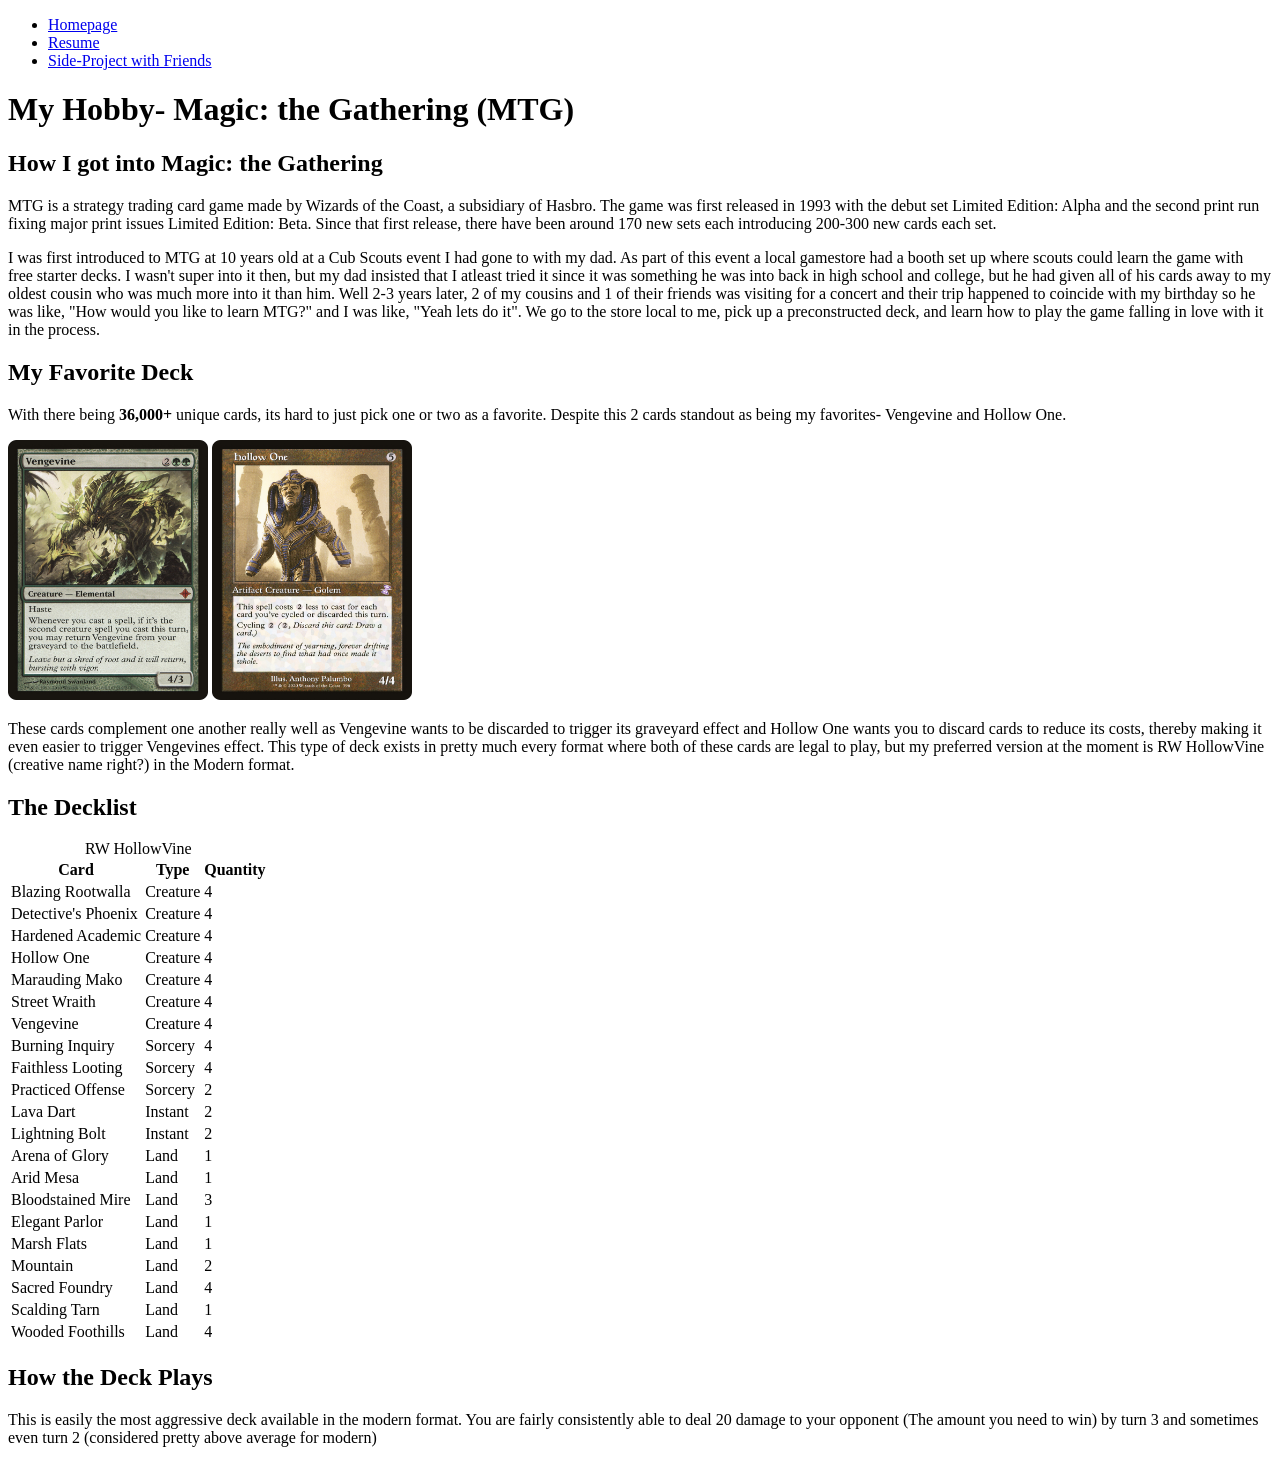
==== index.html @ 13dbbc26 "code formatting fix" ====
<!doctype html>
<html lang="en">

<head>
  <meta charset="UTF-8">
  <title>Homepage</title>
</head>

<body>
  <header>
    <nav>
      <ul>
        <li><a href="index.html">Homepage</a></li>
        <li><a href="resume.html">Resume</a></li>
        <li><a href="page3.html">Side-Project with Friends</a></li>
      </ul>
    </nav>
  </header>
  <h1>My Hobby- Magic: the Gathering (MTG)</h1>
</body>

<main>
  <section>
    <h2>How I got into Magic: the Gathering</h2>
    <p>
      MTG is a strategy trading card game made by Wizards of the Coast, a subsidiary of Hasbro.
      The game was first released in 1993 with the debut set Limited Edition: Alpha and the second print run fixing
      major print issues Limited Edition: Beta. Since that first release, there have been around 170 new sets each
      introducing
      200-300 new cards each set.
    </p>
    <p>
      I was first introduced to MTG at 10 years old at a Cub Scouts event I had gone to with my dad. As part of this
      event
      a local gamestore had a booth set up where scouts could learn the game with free starter decks. I wasn't super
      into it then,
      but my dad insisted that I atleast tried it since it was something he was into back in high school and college,
      but he had given
      all of his cards away to my oldest cousin who was much more into it than him. Well 2-3 years later, 2 of my
      cousins and 1 of their
      friends was visiting for a concert and their trip happened to coincide with my birthday so he was like, "How would
      you like to learn
      MTG?" and I was like, "Yeah lets do it". We go to the store local to me, pick up a preconstructed deck, and learn
      how to play the game
      falling in love with it in the process.
    </p>
  </section>
  <section>
    <h2>My Favorite Deck</h2>
    <p>
      With there being <strong>36,000+</strong> unique cards, its hard to just pick one or two as a favorite. Despite
      this
      2 cards standout as being my favorites- Vengevine and Hollow One.
    </p>
    <img src="media/roe-212-vengevine.png" alt="Vengevine Card Image" width="200" height="260">
    <img src="media/tsr-396-hollow-one.png" alt="Hollow One Card Image" width="200" height="260">
    <p>
      These cards complement one another really well as Vengevine wants to be discarded to trigger its graveyard effect
      and Hollow One wants you to discard cards to reduce its costs, thereby making it even easier to trigger Vengevines
      effect. This type of deck exists in pretty much every format where both of these cards are legal to play, but my
      preferred version at the moment is RW HollowVine (creative name right?) in the Modern format.
    </p>
  </section>
  <section>
    <h2>The Decklist</h2>
    <table>
      <caption>RW HollowVine</caption>
      <thead>
        <tr>
          <th scope="col">Card</th>
          <th scope="col">Type</th>
          <th scope="col">Quantity</th>
        </tr>
      </thead>
      <tbody>
        <tr>
          <td>Blazing Rootwalla</td>
          <td>Creature</td>
          <td>4</td>
        </tr>
        <tr>
          <td>Detective's Phoenix</td>
          <td>Creature</td>
          <td>4</td>
        </tr>
        <tr>
          <td>Hardened Academic</td>
          <td>Creature</td>
          <td>4</td>
        </tr>
        <tr>
          <td>Hollow One</td>
          <td>Creature</td>
          <td>4</td>
        </tr>
        <tr>
          <td>Marauding Mako</td>
          <td>Creature</td>
          <td>4</td>
        </tr>
        <tr>
          <td>Street Wraith</td>
          <td>Creature</td>
          <td>4</td>
        </tr>
        <tr>
          <td>Vengevine</td>
          <td>Creature</td>
          <td>4</td>
        </tr>
        <tr>
          <td>Burning Inquiry</td>
          <td>Sorcery</td>
          <td>4</td>
        </tr>
        <tr>
          <td>Faithless Looting</td>
          <td>Sorcery</td>
          <td>4</td>
        </tr>
        <tr>
          <td>Practiced Offense</td>
          <td>Sorcery</td>
          <td>2</td>
        </tr>
        <tr>
          <td>Lava Dart</td>
          <td>Instant</td>
          <td>2</td>
        </tr>
        <tr>
          <td>Lightning Bolt</td>
          <td>Instant</td>
          <td>2</td>
        </tr>
        <tr>
          <td>Arena of Glory</td>
          <td>Land</td>
          <td>1</td>
        </tr>
        <tr>
          <td>Arid Mesa</td>
          <td>Land</td>
          <td>1</td>
        </tr>
        <tr>
          <td>Bloodstained Mire</td>
          <td>Land</td>
          <td>3</td>
        </tr>
        <tr>
          <td>Elegant Parlor</td>
          <td>Land</td>
          <td>1</td>
        </tr>
        <tr>
          <td>Marsh Flats</td>
          <td>Land</td>
          <td>1</td>
        </tr>
        <tr>
          <td>Mountain</td>
          <td>Land</td>
          <td>2</td>
        </tr>
        <tr>
          <td>Sacred Foundry</td>
          <td>Land</td>
          <td>4</td>
        </tr>
        <tr>
          <td>Scalding Tarn</td>
          <td>Land</td>
          <td>1</td>
        </tr>
        <tr>
          <td>Wooded Foothills</td>
          <td>Land</td>
          <td>4</td>
        </tr>
      </tbody>
    </table>
  </section>
  <section>
    <h2>How the Deck Plays</h2>
    <p>
      This is easily the most aggressive deck available in the modern format. You are fairly consistently able to deal
      20
      damage to your opponent (The amount you need to win) by turn 3 and sometimes even turn 2 (considered pretty above
      average for modern)
    </p>
  </section>
</main>

</html>
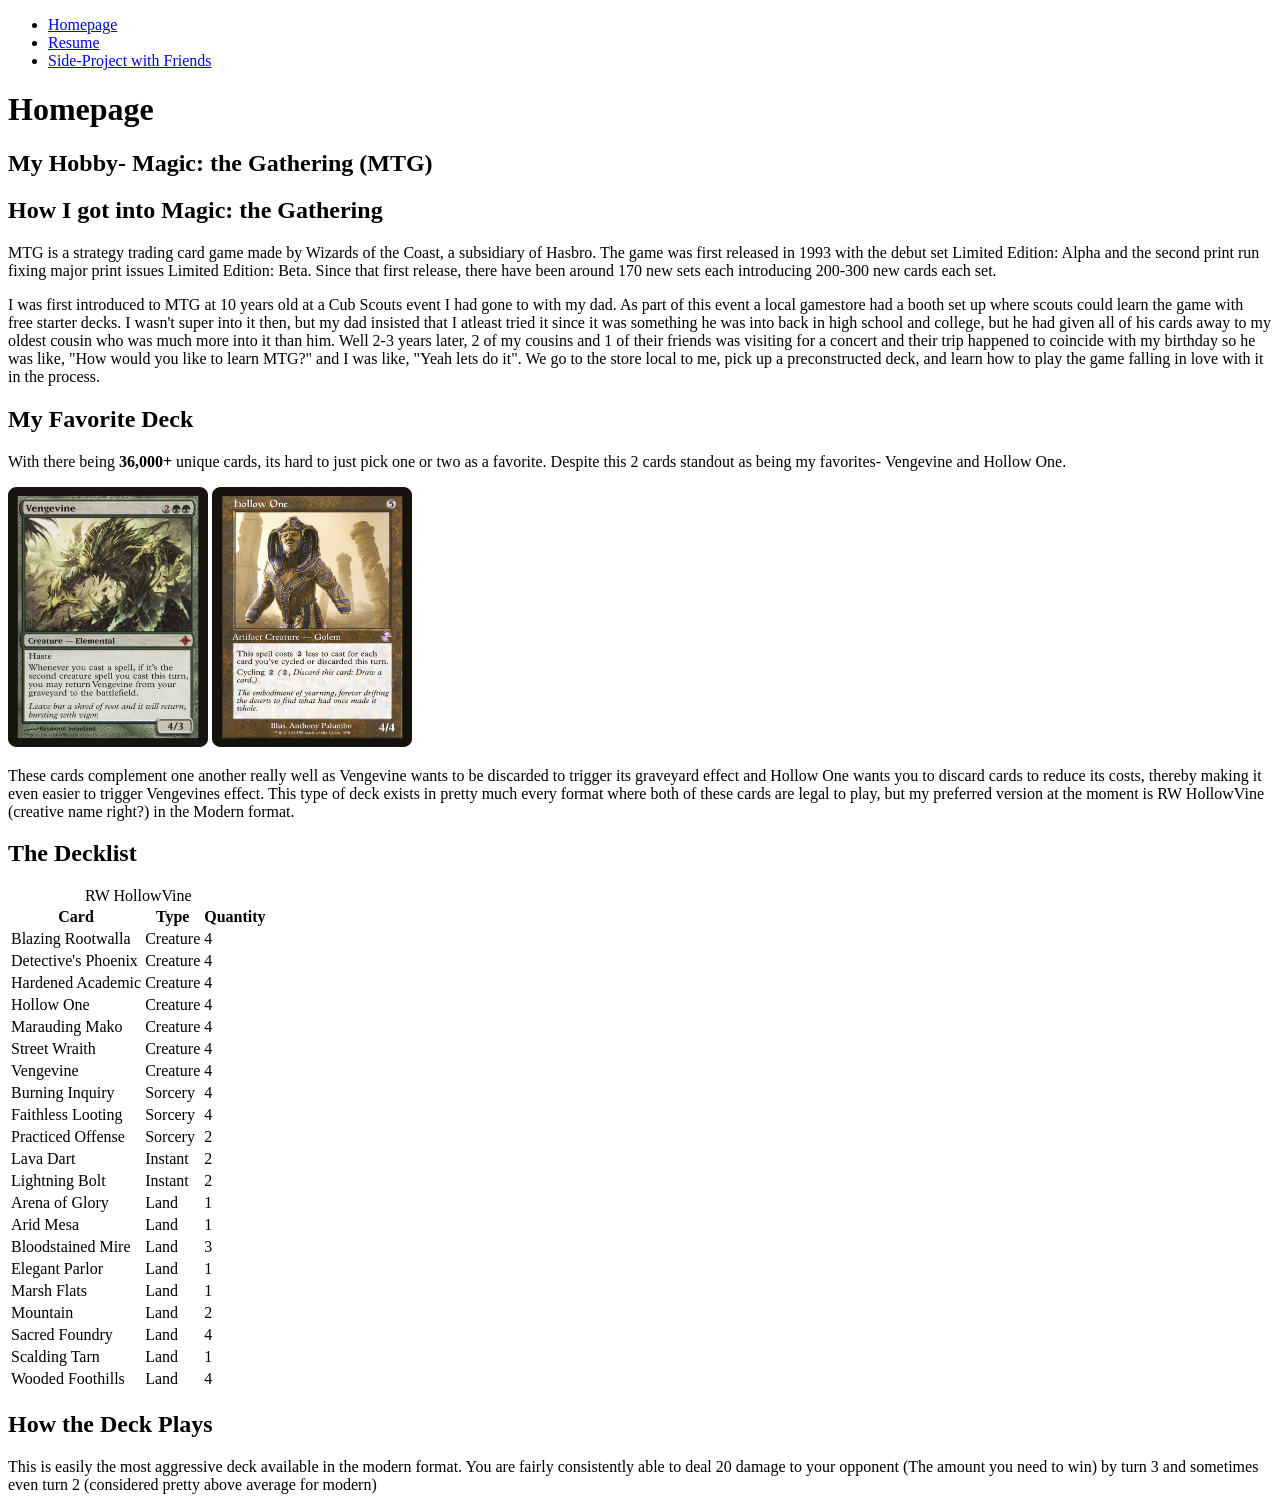
==== commit ac1982a8: "continuity stuff" ====
--- a/index.html
+++ b/index.html
@@ -16,10 +16,8 @@
       </ul>
     </nav>
   </header>
-  <h1>My Hobby- Magic: the Gathering (MTG)</h1>
-</body>
-
-<main>
+  <h1>Homepage</h1>
+  <h2>My Hobby- Magic: the Gathering (MTG)</h2>
   <section>
     <h2>How I got into Magic: the Gathering</h2>
     <p>
@@ -190,6 +188,7 @@
       average for modern)
     </p>
   </section>
-</main>
+
+</body>
 
 </html>
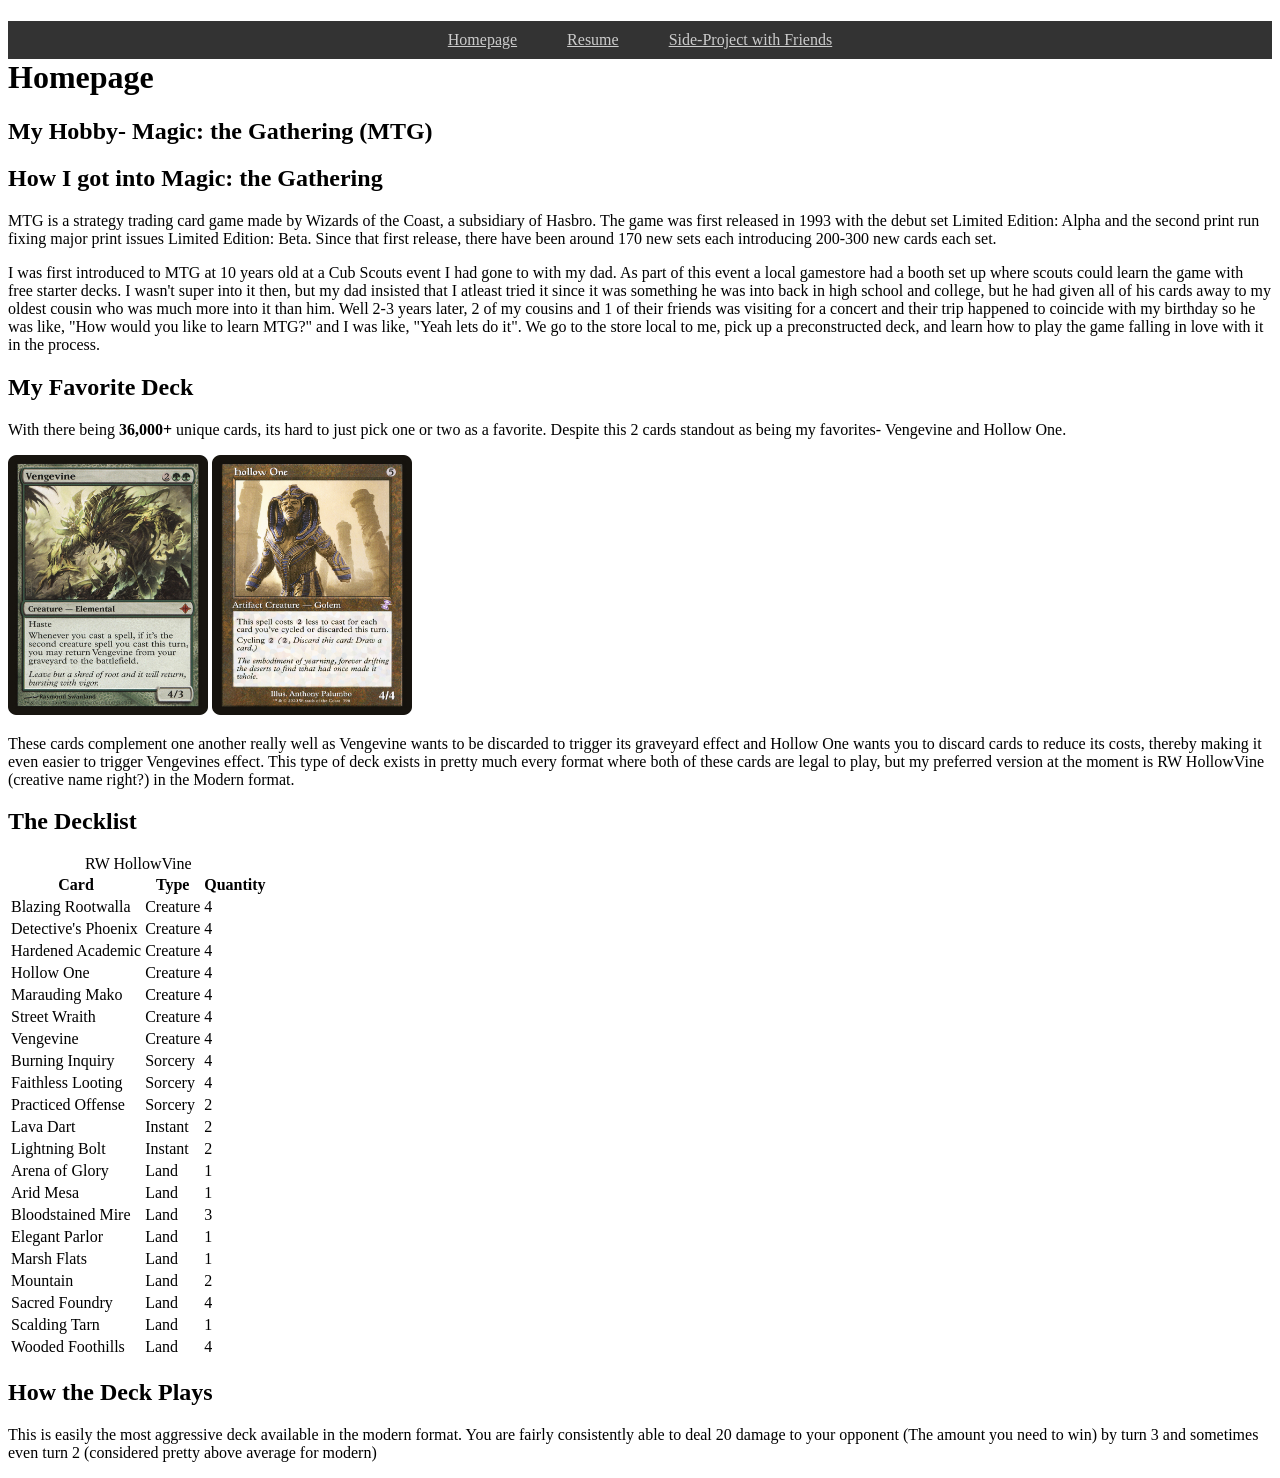
==== commit 51330a45: "nav test" ====
--- a/index.html
+++ b/index.html
@@ -4,11 +4,12 @@
 <head>
   <meta charset="UTF-8">
   <title>Homepage</title>
+  <link rel="stylesheet" type="text/css" href="css/homepage.css" />
 </head>
 
 <body>
   <header>
-    <nav>
+    <nav id="main-nav">
       <ul>
         <li><a href="index.html">Homepage</a></li>
         <li><a href="resume.html">Resume</a></li>
--- a/css/homepage.css
+++ b/css/homepage.css
@@ -0,0 +1,35 @@
+#main-nav ul {
+  list-style-type: none;
+  margin: 0;
+  padding: 0;
+  float: left;
+  position: relative;
+  left:50%;
+}
+
+
+#main-nav {
+  float: left;
+  width: 100%;
+  background-color: #333;
+}
+
+
+#main-nav ul li a {
+  padding: 10px 25px;
+  display: block;
+  test-decoration: none;
+  color: #ccc;
+}
+
+
+#main-nav ul li a:hover {
+  background-color: #ccc;
+  color: #333;
+}
+
+#main-nav ul li {
+  float: left;
+  position: relative;
+  right: 50%;
+}
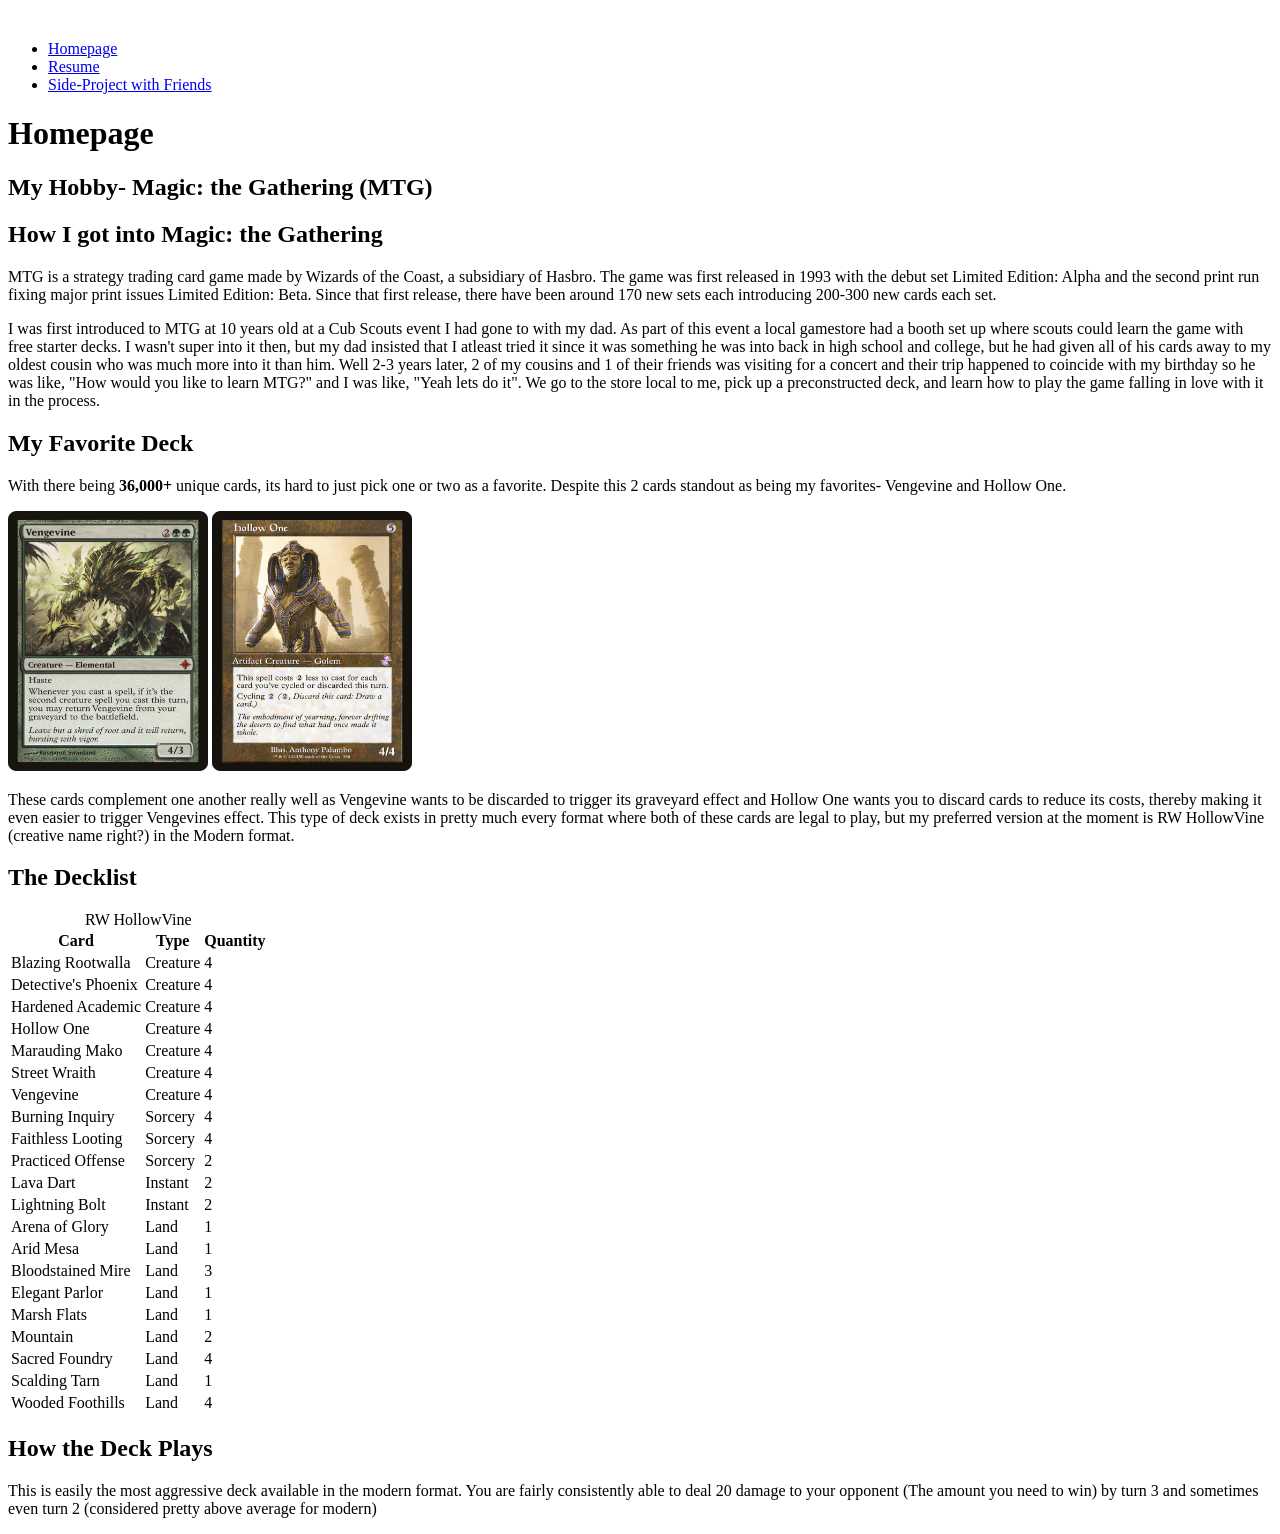
==== commit 06e4fe6f: "fluid layouts and main stuff" ====
--- a/index.html
+++ b/index.html
@@ -4,10 +4,10 @@
 <head>
   <meta charset="UTF-8">
   <title>Homepage</title>
-  <link rel="stylesheet" type="text/css" href="css/homepage.css" />
+  <link rel="stylesheet" type="text/css" href="css/style.css" />
 </head>
 
-<body>
+<body id="home-page">
   <header>
     <nav id="main-nav">
       <ul>
@@ -17,179 +17,185 @@
       </ul>
     </nav>
   </header>
-  <h1>Homepage</h1>
-  <h2>My Hobby- Magic: the Gathering (MTG)</h2>
-  <section>
-    <h2>How I got into Magic: the Gathering</h2>
-    <p>
-      MTG is a strategy trading card game made by Wizards of the Coast, a subsidiary of Hasbro.
-      The game was first released in 1993 with the debut set Limited Edition: Alpha and the second print run fixing
-      major print issues Limited Edition: Beta. Since that first release, there have been around 170 new sets each
-      introducing
-      200-300 new cards each set.
-    </p>
-    <p>
-      I was first introduced to MTG at 10 years old at a Cub Scouts event I had gone to with my dad. As part of this
-      event
-      a local gamestore had a booth set up where scouts could learn the game with free starter decks. I wasn't super
-      into it then,
-      but my dad insisted that I atleast tried it since it was something he was into back in high school and college,
-      but he had given
-      all of his cards away to my oldest cousin who was much more into it than him. Well 2-3 years later, 2 of my
-      cousins and 1 of their
-      friends was visiting for a concert and their trip happened to coincide with my birthday so he was like, "How would
-      you like to learn
-      MTG?" and I was like, "Yeah lets do it". We go to the store local to me, pick up a preconstructed deck, and learn
-      how to play the game
-      falling in love with it in the process.
-    </p>
-  </section>
-  <section>
-    <h2>My Favorite Deck</h2>
-    <p>
-      With there being <strong>36,000+</strong> unique cards, its hard to just pick one or two as a favorite. Despite
-      this
-      2 cards standout as being my favorites- Vengevine and Hollow One.
-    </p>
-    <img src="media/roe-212-vengevine.png" alt="Vengevine Card Image" width="200" height="260">
-    <img src="media/tsr-396-hollow-one.png" alt="Hollow One Card Image" width="200" height="260">
-    <p>
-      These cards complement one another really well as Vengevine wants to be discarded to trigger its graveyard effect
-      and Hollow One wants you to discard cards to reduce its costs, thereby making it even easier to trigger Vengevines
-      effect. This type of deck exists in pretty much every format where both of these cards are legal to play, but my
-      preferred version at the moment is RW HollowVine (creative name right?) in the Modern format.
-    </p>
-  </section>
-  <section>
-    <h2>The Decklist</h2>
-    <table>
-      <caption>RW HollowVine</caption>
-      <thead>
-        <tr>
-          <th scope="col">Card</th>
-          <th scope="col">Type</th>
-          <th scope="col">Quantity</th>
-        </tr>
-      </thead>
-      <tbody>
-        <tr>
-          <td>Blazing Rootwalla</td>
-          <td>Creature</td>
-          <td>4</td>
-        </tr>
-        <tr>
-          <td>Detective's Phoenix</td>
-          <td>Creature</td>
-          <td>4</td>
-        </tr>
-        <tr>
-          <td>Hardened Academic</td>
-          <td>Creature</td>
-          <td>4</td>
-        </tr>
-        <tr>
-          <td>Hollow One</td>
-          <td>Creature</td>
-          <td>4</td>
-        </tr>
-        <tr>
-          <td>Marauding Mako</td>
-          <td>Creature</td>
-          <td>4</td>
-        </tr>
-        <tr>
-          <td>Street Wraith</td>
-          <td>Creature</td>
-          <td>4</td>
-        </tr>
-        <tr>
-          <td>Vengevine</td>
-          <td>Creature</td>
-          <td>4</td>
-        </tr>
-        <tr>
-          <td>Burning Inquiry</td>
-          <td>Sorcery</td>
-          <td>4</td>
-        </tr>
-        <tr>
-          <td>Faithless Looting</td>
-          <td>Sorcery</td>
-          <td>4</td>
-        </tr>
-        <tr>
-          <td>Practiced Offense</td>
-          <td>Sorcery</td>
-          <td>2</td>
-        </tr>
-        <tr>
-          <td>Lava Dart</td>
-          <td>Instant</td>
-          <td>2</td>
-        </tr>
-        <tr>
-          <td>Lightning Bolt</td>
-          <td>Instant</td>
-          <td>2</td>
-        </tr>
-        <tr>
-          <td>Arena of Glory</td>
-          <td>Land</td>
-          <td>1</td>
-        </tr>
-        <tr>
-          <td>Arid Mesa</td>
-          <td>Land</td>
-          <td>1</td>
-        </tr>
-        <tr>
-          <td>Bloodstained Mire</td>
-          <td>Land</td>
-          <td>3</td>
-        </tr>
-        <tr>
-          <td>Elegant Parlor</td>
-          <td>Land</td>
-          <td>1</td>
-        </tr>
-        <tr>
-          <td>Marsh Flats</td>
-          <td>Land</td>
-          <td>1</td>
-        </tr>
-        <tr>
-          <td>Mountain</td>
-          <td>Land</td>
-          <td>2</td>
-        </tr>
-        <tr>
-          <td>Sacred Foundry</td>
-          <td>Land</td>
-          <td>4</td>
-        </tr>
-        <tr>
-          <td>Scalding Tarn</td>
-          <td>Land</td>
-          <td>1</td>
-        </tr>
-        <tr>
-          <td>Wooded Foothills</td>
-          <td>Land</td>
-          <td>4</td>
-        </tr>
-      </tbody>
-    </table>
-  </section>
-  <section>
-    <h2>How the Deck Plays</h2>
-    <p>
-      This is easily the most aggressive deck available in the modern format. You are fairly consistently able to deal
-      20
-      damage to your opponent (The amount you need to win) by turn 3 and sometimes even turn 2 (considered pretty above
-      average for modern)
-    </p>
-  </section>
-
+  <main>
+    <h1>Homepage</h1>
+    <h2>My Hobby- Magic: the Gathering (MTG)</h2>
+    <section>
+      <h2>How I got into Magic: the Gathering</h2>
+      <p>
+        MTG is a strategy trading card game made by Wizards of the Coast, a subsidiary of Hasbro.
+        The game was first released in 1993 with the debut set Limited Edition: Alpha and the second print run fixing
+        major print issues Limited Edition: Beta. Since that first release, there have been around 170 new sets each
+        introducing
+        200-300 new cards each set.
+      </p>
+      <p>
+        I was first introduced to MTG at 10 years old at a Cub Scouts event I had gone to with my dad. As part of this
+        event
+        a local gamestore had a booth set up where scouts could learn the game with free starter decks. I wasn't super
+        into it then,
+        but my dad insisted that I atleast tried it since it was something he was into back in high school and college,
+        but he had given
+        all of his cards away to my oldest cousin who was much more into it than him. Well 2-3 years later, 2 of my
+        cousins and 1 of their
+        friends was visiting for a concert and their trip happened to coincide with my birthday so he was like, "How
+        would
+        you like to learn
+        MTG?" and I was like, "Yeah lets do it". We go to the store local to me, pick up a preconstructed deck, and
+        learn
+        how to play the game
+        falling in love with it in the process.
+      </p>
+    </section>
+    <section>
+      <h2>My Favorite Deck</h2>
+      <p>
+        With there being <strong>36,000+</strong> unique cards, its hard to just pick one or two as a favorite. Despite
+        this
+        2 cards standout as being my favorites- Vengevine and Hollow One.
+      </p>
+      <img src="media/roe-212-vengevine.png" alt="Vengevine Card Image" width="200" height="260">
+      <img src="media/tsr-396-hollow-one.png" alt="Hollow One Card Image" width="200" height="260">
+      <p>
+        These cards complement one another really well as Vengevine wants to be discarded to trigger its graveyard
+        effect
+        and Hollow One wants you to discard cards to reduce its costs, thereby making it even easier to trigger
+        Vengevines
+        effect. This type of deck exists in pretty much every format where both of these cards are legal to play, but my
+        preferred version at the moment is RW HollowVine (creative name right?) in the Modern format.
+      </p>
+    </section>
+    <section>
+      <h2>The Decklist</h2>
+      <table>
+        <caption>RW HollowVine</caption>
+        <thead>
+          <tr>
+            <th scope="col">Card</th>
+            <th scope="col">Type</th>
+            <th scope="col">Quantity</th>
+          </tr>
+        </thead>
+        <tbody>
+          <tr>
+            <td>Blazing Rootwalla</td>
+            <td>Creature</td>
+            <td>4</td>
+          </tr>
+          <tr>
+            <td>Detective's Phoenix</td>
+            <td>Creature</td>
+            <td>4</td>
+          </tr>
+          <tr>
+            <td>Hardened Academic</td>
+            <td>Creature</td>
+            <td>4</td>
+          </tr>
+          <tr>
+            <td>Hollow One</td>
+            <td>Creature</td>
+            <td>4</td>
+          </tr>
+          <tr>
+            <td>Marauding Mako</td>
+            <td>Creature</td>
+            <td>4</td>
+          </tr>
+          <tr>
+            <td>Street Wraith</td>
+            <td>Creature</td>
+            <td>4</td>
+          </tr>
+          <tr>
+            <td>Vengevine</td>
+            <td>Creature</td>
+            <td>4</td>
+          </tr>
+          <tr>
+            <td>Burning Inquiry</td>
+            <td>Sorcery</td>
+            <td>4</td>
+          </tr>
+          <tr>
+            <td>Faithless Looting</td>
+            <td>Sorcery</td>
+            <td>4</td>
+          </tr>
+          <tr>
+            <td>Practiced Offense</td>
+            <td>Sorcery</td>
+            <td>2</td>
+          </tr>
+          <tr>
+            <td>Lava Dart</td>
+            <td>Instant</td>
+            <td>2</td>
+          </tr>
+          <tr>
+            <td>Lightning Bolt</td>
+            <td>Instant</td>
+            <td>2</td>
+          </tr>
+          <tr>
+            <td>Arena of Glory</td>
+            <td>Land</td>
+            <td>1</td>
+          </tr>
+          <tr>
+            <td>Arid Mesa</td>
+            <td>Land</td>
+            <td>1</td>
+          </tr>
+          <tr>
+            <td>Bloodstained Mire</td>
+            <td>Land</td>
+            <td>3</td>
+          </tr>
+          <tr>
+            <td>Elegant Parlor</td>
+            <td>Land</td>
+            <td>1</td>
+          </tr>
+          <tr>
+            <td>Marsh Flats</td>
+            <td>Land</td>
+            <td>1</td>
+          </tr>
+          <tr>
+            <td>Mountain</td>
+            <td>Land</td>
+            <td>2</td>
+          </tr>
+          <tr>
+            <td>Sacred Foundry</td>
+            <td>Land</td>
+            <td>4</td>
+          </tr>
+          <tr>
+            <td>Scalding Tarn</td>
+            <td>Land</td>
+            <td>1</td>
+          </tr>
+          <tr>
+            <td>Wooded Foothills</td>
+            <td>Land</td>
+            <td>4</td>
+          </tr>
+        </tbody>
+      </table>
+    </section>
+    <section>
+      <h2>How the Deck Plays</h2>
+      <p>
+        This is easily the most aggressive deck available in the modern format. You are fairly consistently able to deal
+        20
+        damage to your opponent (The amount you need to win) by turn 3 and sometimes even turn 2 (considered pretty
+        above
+        average for modern)
+      </p>
+    </section>
+  </main>
 </body>
 
 </html>
--- a/css/style.css
+++ b/css/style.css
@@ -0,0 +1,5 @@
+header {
+  position: relative;
+  margin-top: 40px;
+  border-radius: 12px 12px 0px 0px;
+}
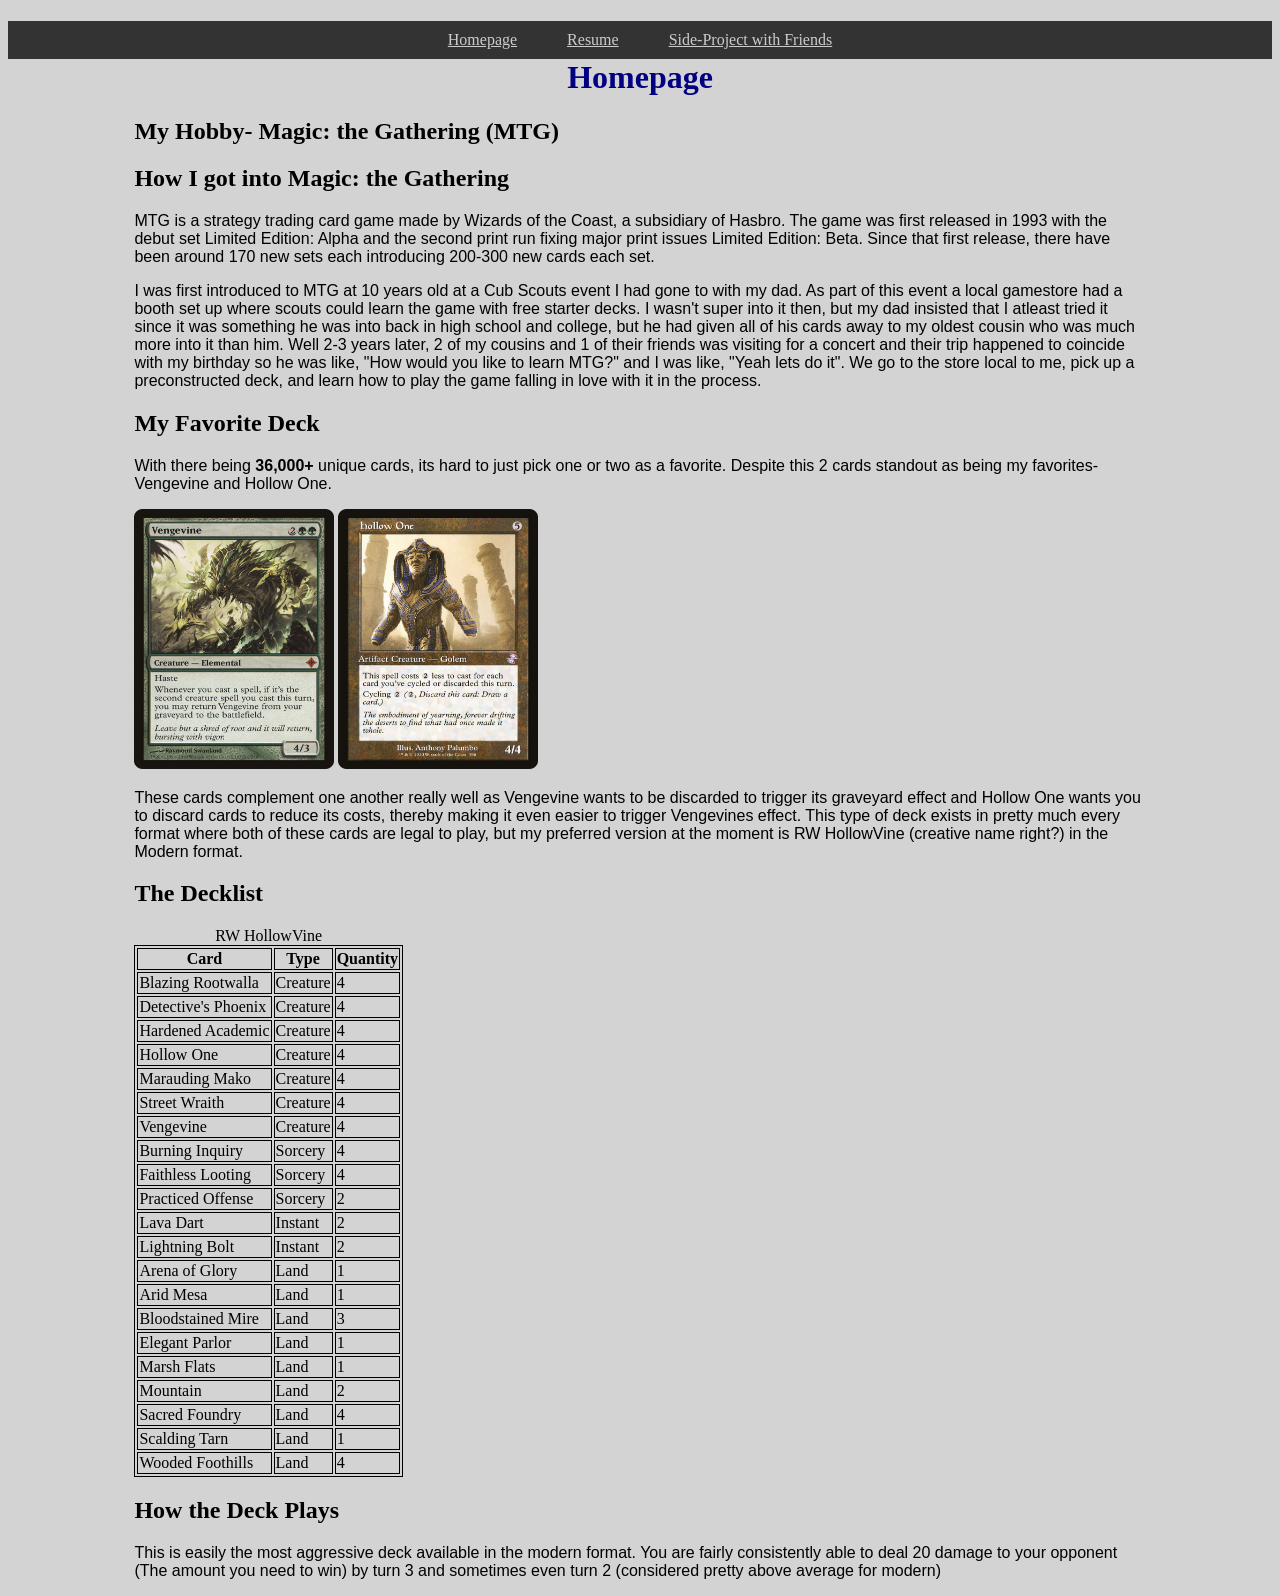
==== commit d0ac6663: "replace id with class" ====
--- a/index.html
+++ b/index.html
@@ -7,7 +7,7 @@
   <link rel="stylesheet" type="text/css" href="css/style.css" />
 </head>
 
-<body id="home-page">
+<body class="home-page">
   <header>
     <nav id="main-nav">
       <ul>
--- a/css/style.css
+++ b/css/style.css
@@ -1,5 +1,135 @@
-header {
+/* Navigation Elements - Every page */
+#main-nav ul {
+  list-style-type: none;
+  margin: 0;
+  padding: 0;
+  float: left;
   position: relative;
-  margin-top: 40px;
-  border-radius: 12px 12px 0px 0px;
+  left:50%;
 }
+
+
+#main-nav {
+  float: left;
+  width: 100%;
+  background-color: #333;
+}
+
+
+#main-nav ul li a {
+  padding: 10px 25px;
+  display: block;
+  color: #ccc;
+}
+
+
+#main-nav ul li a:hover {
+  background-color: #ccc;
+  color: #333;
+}
+
+#main-nav ul li {
+  float: left;
+  position: relative;
+  right: 50%;
+}
+
+/* Fluid Layouts */
+.home-page main {
+  width: 80%;
+  margin: 0 auto;
+  font-size: 1rem;
+}
+
+.page3 main {
+  width: 80%;
+  margin: 0 auto;
+  font-size: 1rem;
+}
+
+.resume main {
+  width: 80%;
+  margin: 0 auto;
+  font-size: 1rem;
+}
+
+/* Home Page Style */
+
+/* Style 1 */
+.home-page h1 {
+  text-align: center;
+}
+
+/* Style 2 */
+.home-page h1 {
+  color: navy;
+}
+
+/* Style 3 */
+.home-page {
+  background-color: lightgray;
+}
+
+/* Style 4 */
+.home-page p {
+  font-family: Arial, sans-serif;
+}
+
+/* Style 5 */
+.home-page table, th, td {
+  border: 1px solid black;
+}
+
+/* Resume Style */
+
+/* Style 1 */
+.resume h1 {
+  text-align: center;
+}
+
+/* Style 2 */
+.resume h1 {
+  color: darkgreen;
+}
+
+/* Style 3 */
+.resume section {
+  padding: 1rem;
+}
+
+/* Style 4 */
+.resume p {
+  font-family: "Times New Roman", Times, serif;
+}
+
+/* Style 5 */
+.resume h2 {
+  border-bottom: 2px solid gray;
+}
+
+/* Page 3 Style */
+
+/* Style 1 */
+.page3 h1 {
+  text-align: center;
+}
+
+/* Style 2 */
+.page3 h1 {
+  color: purple;
+}
+
+/* Style 3 */
+.page3 {
+  background-color: #CCCCFF;
+}
+
+/* Style 4 */
+.page3 p {
+  color: yellow;
+}
+
+/* Style 5 */
+.page p {
+  line-height: 1.6;
+}
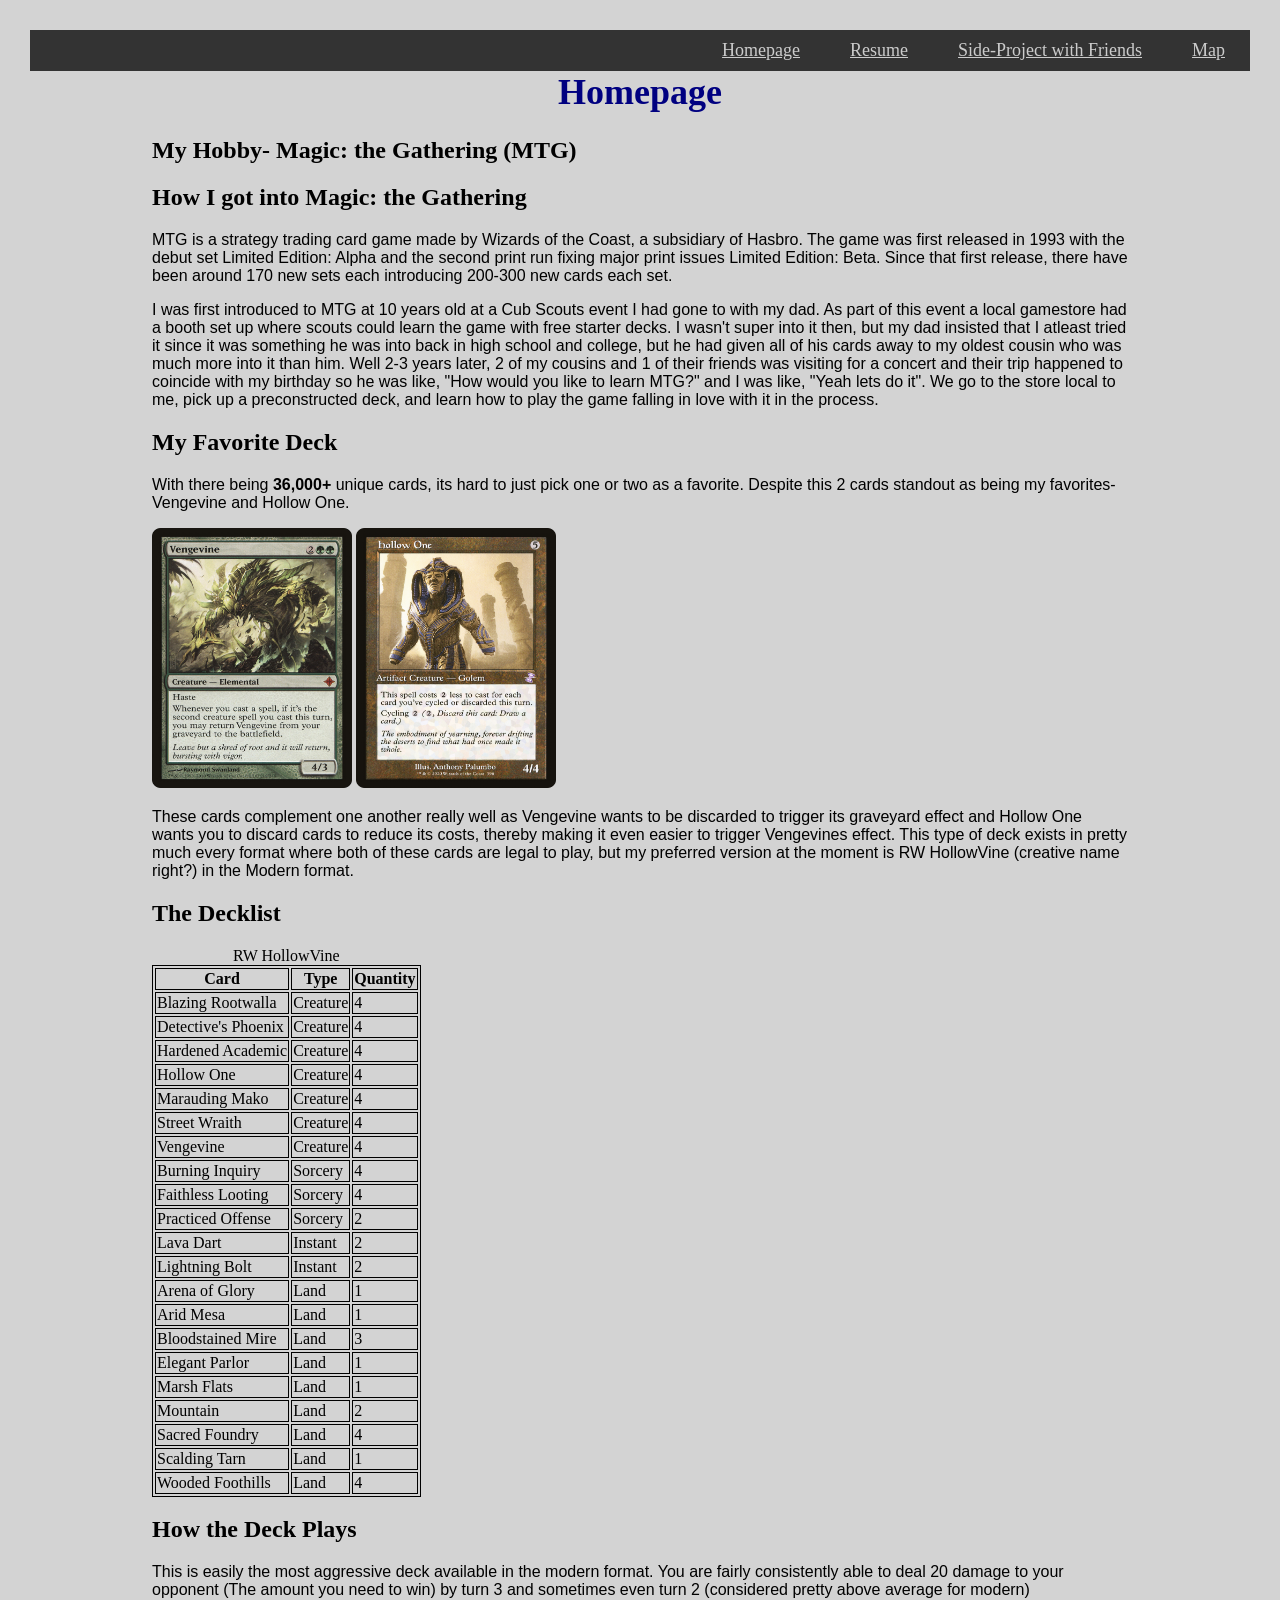
==== commit 7b5700d7: "map stuff" ====
--- a/index.html
+++ b/index.html
@@ -5,6 +5,7 @@
   <meta charset="UTF-8">
   <title>Homepage</title>
   <link rel="stylesheet" type="text/css" href="css/style.css" />
+  <script src="script.js" defer></script>
 </head>
 
 <body class="home-page">
@@ -14,6 +15,7 @@
         <li><a href="index.html">Homepage</a></li>
         <li><a href="resume.html">Resume</a></li>
         <li><a href="page3.html">Side-Project with Friends</a></li>
+        <li><a href="map.html">Map</a></li>
       </ul>
     </nav>
   </header>
--- a/css/style.css
+++ b/css/style.css
@@ -133,3 +133,40 @@
 .page p {
   line-height: 1.6;
 }
+
+/* Map */
+#map {
+  height: 400px;
+  width: 100%;
+  margin: 20px auto;
+}
+
+/* Media Query 1 */
+@media screen and (min-width: 600px) {
+  body {
+    font-size: 18px;
+  }
+
+  nav {
+    display: flex;
+  }
+
+  img {
+    max-width: 80%;
+  }
+}
+
+/* Media Query 2 */
+@media screen and (min-width: 900px) {
+  body {
+    margin: 30px;
+  }
+
+  h1 {
+    font-size: 36px;
+  }
+
+  nav {
+    justify-content: center;
+  }
+}
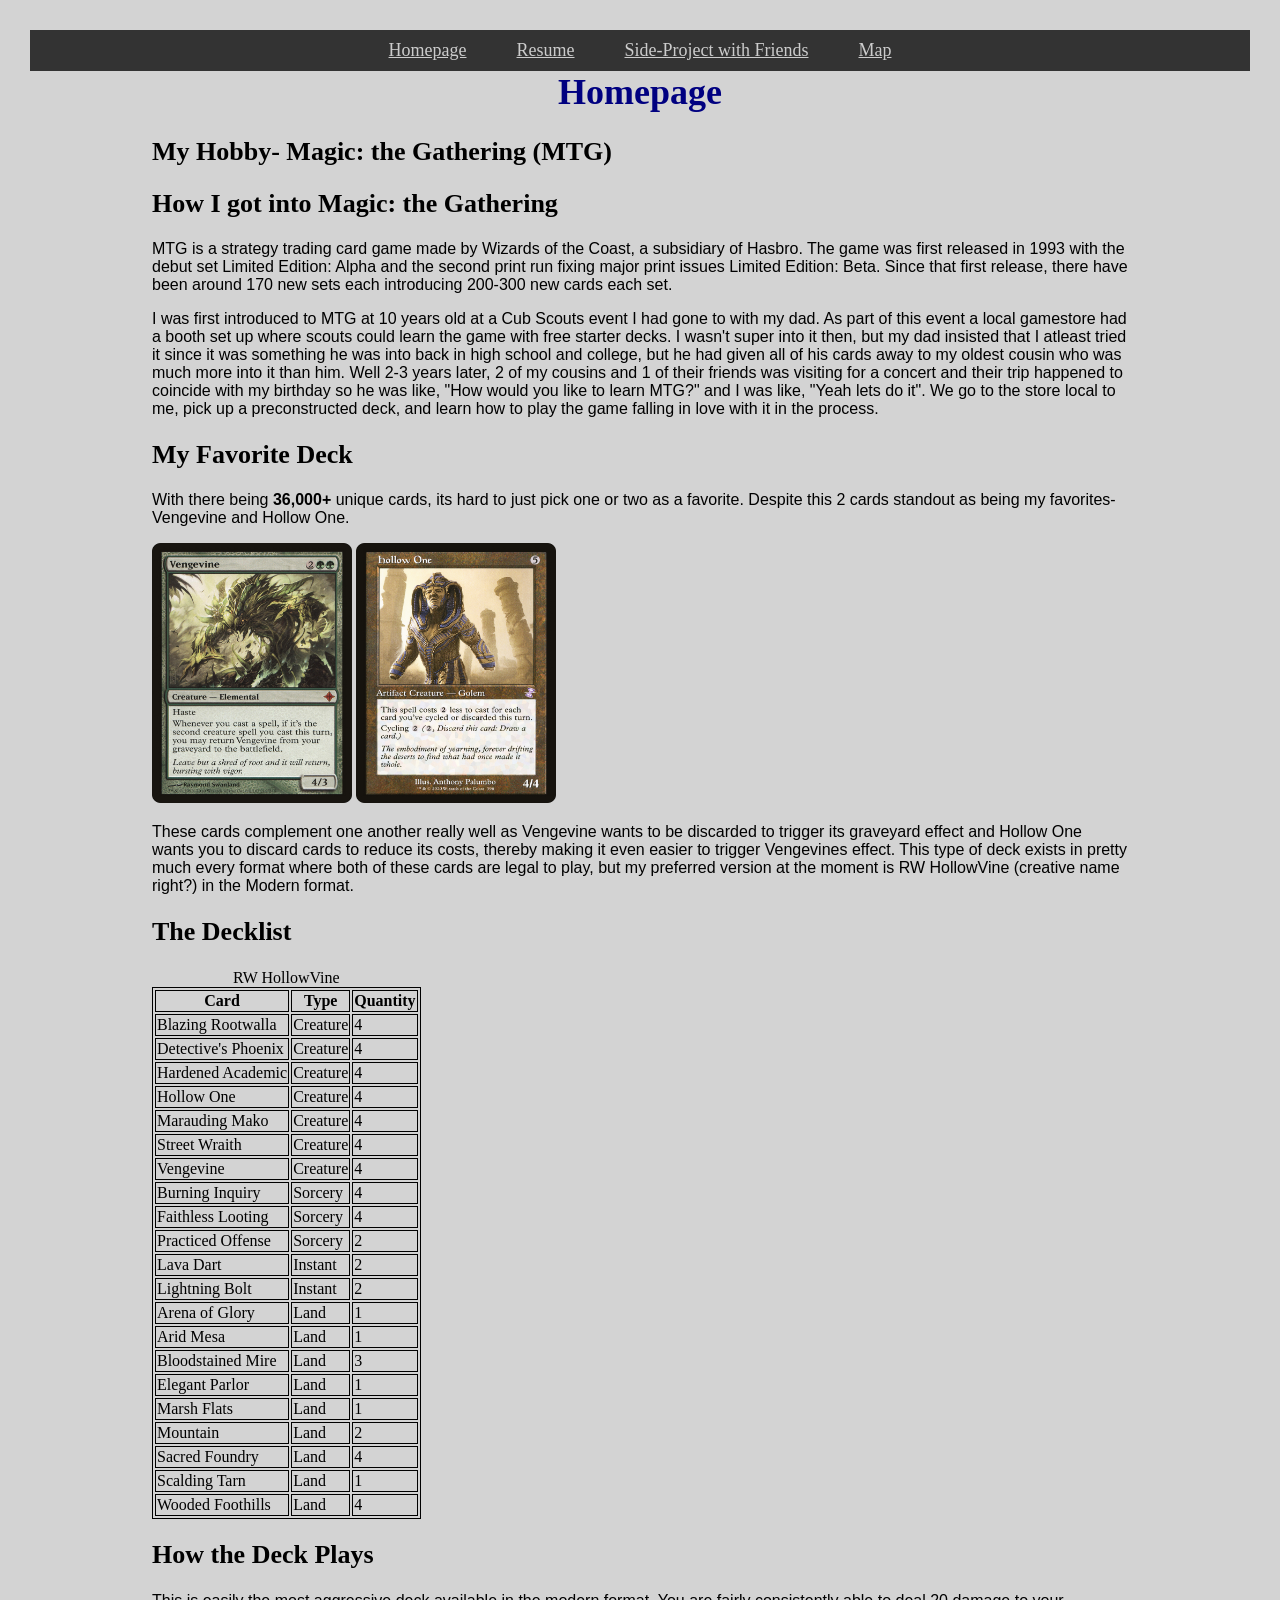
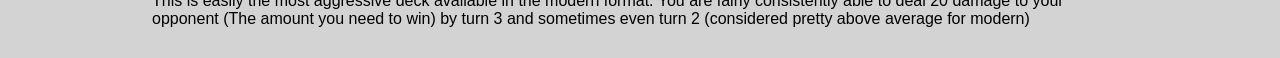
==== commit f18526dc: "formatting and fixing" ====
--- a/index.html
+++ b/index.html
@@ -1,203 +1,211 @@
 <!doctype html>
 <html lang="en">
+  <head>
+    <meta charset="UTF-8" />
+    <title>Homepage</title>
+    <link rel="stylesheet" type="text/css" href="css/style.css" />
+    <script src="script.js" defer></script>
+  </head>
 
-<head>
-  <meta charset="UTF-8">
-  <title>Homepage</title>
-  <link rel="stylesheet" type="text/css" href="css/style.css" />
-  <script src="script.js" defer></script>
-</head>
-
-<body class="home-page">
-  <header>
-    <nav id="main-nav">
-      <ul>
-        <li><a href="index.html">Homepage</a></li>
-        <li><a href="resume.html">Resume</a></li>
-        <li><a href="page3.html">Side-Project with Friends</a></li>
-        <li><a href="map.html">Map</a></li>
-      </ul>
-    </nav>
-  </header>
-  <main>
-    <h1>Homepage</h1>
-    <h2>My Hobby- Magic: the Gathering (MTG)</h2>
-    <section>
-      <h2>How I got into Magic: the Gathering</h2>
-      <p>
-        MTG is a strategy trading card game made by Wizards of the Coast, a subsidiary of Hasbro.
-        The game was first released in 1993 with the debut set Limited Edition: Alpha and the second print run fixing
-        major print issues Limited Edition: Beta. Since that first release, there have been around 170 new sets each
-        introducing
-        200-300 new cards each set.
-      </p>
-      <p>
-        I was first introduced to MTG at 10 years old at a Cub Scouts event I had gone to with my dad. As part of this
-        event
-        a local gamestore had a booth set up where scouts could learn the game with free starter decks. I wasn't super
-        into it then,
-        but my dad insisted that I atleast tried it since it was something he was into back in high school and college,
-        but he had given
-        all of his cards away to my oldest cousin who was much more into it than him. Well 2-3 years later, 2 of my
-        cousins and 1 of their
-        friends was visiting for a concert and their trip happened to coincide with my birthday so he was like, "How
-        would
-        you like to learn
-        MTG?" and I was like, "Yeah lets do it". We go to the store local to me, pick up a preconstructed deck, and
-        learn
-        how to play the game
-        falling in love with it in the process.
-      </p>
-    </section>
-    <section>
-      <h2>My Favorite Deck</h2>
-      <p>
-        With there being <strong>36,000+</strong> unique cards, its hard to just pick one or two as a favorite. Despite
-        this
-        2 cards standout as being my favorites- Vengevine and Hollow One.
-      </p>
-      <img src="media/roe-212-vengevine.png" alt="Vengevine Card Image" width="200" height="260">
-      <img src="media/tsr-396-hollow-one.png" alt="Hollow One Card Image" width="200" height="260">
-      <p>
-        These cards complement one another really well as Vengevine wants to be discarded to trigger its graveyard
-        effect
-        and Hollow One wants you to discard cards to reduce its costs, thereby making it even easier to trigger
-        Vengevines
-        effect. This type of deck exists in pretty much every format where both of these cards are legal to play, but my
-        preferred version at the moment is RW HollowVine (creative name right?) in the Modern format.
-      </p>
-    </section>
-    <section>
-      <h2>The Decklist</h2>
-      <table>
-        <caption>RW HollowVine</caption>
-        <thead>
-          <tr>
-            <th scope="col">Card</th>
-            <th scope="col">Type</th>
-            <th scope="col">Quantity</th>
-          </tr>
-        </thead>
-        <tbody>
-          <tr>
-            <td>Blazing Rootwalla</td>
-            <td>Creature</td>
-            <td>4</td>
-          </tr>
-          <tr>
-            <td>Detective's Phoenix</td>
-            <td>Creature</td>
-            <td>4</td>
-          </tr>
-          <tr>
-            <td>Hardened Academic</td>
-            <td>Creature</td>
-            <td>4</td>
-          </tr>
-          <tr>
-            <td>Hollow One</td>
-            <td>Creature</td>
-            <td>4</td>
-          </tr>
-          <tr>
-            <td>Marauding Mako</td>
-            <td>Creature</td>
-            <td>4</td>
-          </tr>
-          <tr>
-            <td>Street Wraith</td>
-            <td>Creature</td>
-            <td>4</td>
-          </tr>
-          <tr>
-            <td>Vengevine</td>
-            <td>Creature</td>
-            <td>4</td>
-          </tr>
-          <tr>
-            <td>Burning Inquiry</td>
-            <td>Sorcery</td>
-            <td>4</td>
-          </tr>
-          <tr>
-            <td>Faithless Looting</td>
-            <td>Sorcery</td>
-            <td>4</td>
-          </tr>
-          <tr>
-            <td>Practiced Offense</td>
-            <td>Sorcery</td>
-            <td>2</td>
-          </tr>
-          <tr>
-            <td>Lava Dart</td>
-            <td>Instant</td>
-            <td>2</td>
-          </tr>
-          <tr>
-            <td>Lightning Bolt</td>
-            <td>Instant</td>
-            <td>2</td>
-          </tr>
-          <tr>
-            <td>Arena of Glory</td>
-            <td>Land</td>
-            <td>1</td>
-          </tr>
-          <tr>
-            <td>Arid Mesa</td>
-            <td>Land</td>
-            <td>1</td>
-          </tr>
-          <tr>
-            <td>Bloodstained Mire</td>
-            <td>Land</td>
-            <td>3</td>
-          </tr>
-          <tr>
-            <td>Elegant Parlor</td>
-            <td>Land</td>
-            <td>1</td>
-          </tr>
-          <tr>
-            <td>Marsh Flats</td>
-            <td>Land</td>
-            <td>1</td>
-          </tr>
-          <tr>
-            <td>Mountain</td>
-            <td>Land</td>
-            <td>2</td>
-          </tr>
-          <tr>
-            <td>Sacred Foundry</td>
-            <td>Land</td>
-            <td>4</td>
-          </tr>
-          <tr>
-            <td>Scalding Tarn</td>
-            <td>Land</td>
-            <td>1</td>
-          </tr>
-          <tr>
-            <td>Wooded Foothills</td>
-            <td>Land</td>
-            <td>4</td>
-          </tr>
-        </tbody>
-      </table>
-    </section>
-    <section>
-      <h2>How the Deck Plays</h2>
-      <p>
-        This is easily the most aggressive deck available in the modern format. You are fairly consistently able to deal
-        20
-        damage to your opponent (The amount you need to win) by turn 3 and sometimes even turn 2 (considered pretty
-        above
-        average for modern)
-      </p>
-    </section>
-  </main>
-</body>
-
+  <body class="home-page">
+    <header>
+      <nav id="main-nav">
+        <ul>
+          <li><a href="index.html">Homepage</a></li>
+          <li><a href="resume.html">Resume</a></li>
+          <li><a href="page3.html">Side-Project with Friends</a></li>
+          <li><a href="map.html">Map</a></li>
+        </ul>
+      </nav>
+    </header>
+    <main>
+      <h1>Homepage</h1>
+      <h2>My Hobby- Magic: the Gathering (MTG)</h2>
+      <section>
+        <h2>How I got into Magic: the Gathering</h2>
+        <p>
+          MTG is a strategy trading card game made by Wizards of the Coast, a
+          subsidiary of Hasbro. The game was first released in 1993 with the
+          debut set Limited Edition: Alpha and the second print run fixing major
+          print issues Limited Edition: Beta. Since that first release, there
+          have been around 170 new sets each introducing 200-300 new cards each
+          set.
+        </p>
+        <p>
+          I was first introduced to MTG at 10 years old at a Cub Scouts event I
+          had gone to with my dad. As part of this event a local gamestore had a
+          booth set up where scouts could learn the game with free starter
+          decks. I wasn't super into it then, but my dad insisted that I atleast
+          tried it since it was something he was into back in high school and
+          college, but he had given all of his cards away to my oldest cousin
+          who was much more into it than him. Well 2-3 years later, 2 of my
+          cousins and 1 of their friends was visiting for a concert and their
+          trip happened to coincide with my birthday so he was like, "How would
+          you like to learn MTG?" and I was like, "Yeah lets do it". We go to
+          the store local to me, pick up a preconstructed deck, and learn how to
+          play the game falling in love with it in the process.
+        </p>
+      </section>
+      <section>
+        <h2>My Favorite Deck</h2>
+        <p>
+          With there being <strong>36,000+</strong> unique cards, its hard to
+          just pick one or two as a favorite. Despite this 2 cards standout as
+          being my favorites- Vengevine and Hollow One.
+        </p>
+        <img
+          src="media/roe-212-vengevine.png"
+          alt="Vengevine Card Image"
+          width="200"
+          height="260"
+        />
+        <img
+          src="media/tsr-396-hollow-one.png"
+          alt="Hollow One Card Image"
+          width="200"
+          height="260"
+        />
+        <p>
+          These cards complement one another really well as Vengevine wants to
+          be discarded to trigger its graveyard effect and Hollow One wants you
+          to discard cards to reduce its costs, thereby making it even easier to
+          trigger Vengevines effect. This type of deck exists in pretty much
+          every format where both of these cards are legal to play, but my
+          preferred version at the moment is RW HollowVine (creative name
+          right?) in the Modern format.
+        </p>
+      </section>
+      <section>
+        <h2>The Decklist</h2>
+        <table>
+          <caption>
+            RW HollowVine
+          </caption>
+          <thead>
+            <tr>
+              <th scope="col">Card</th>
+              <th scope="col">Type</th>
+              <th scope="col">Quantity</th>
+            </tr>
+          </thead>
+          <tbody>
+            <tr>
+              <td>Blazing Rootwalla</td>
+              <td>Creature</td>
+              <td>4</td>
+            </tr>
+            <tr>
+              <td>Detective's Phoenix</td>
+              <td>Creature</td>
+              <td>4</td>
+            </tr>
+            <tr>
+              <td>Hardened Academic</td>
+              <td>Creature</td>
+              <td>4</td>
+            </tr>
+            <tr>
+              <td>Hollow One</td>
+              <td>Creature</td>
+              <td>4</td>
+            </tr>
+            <tr>
+              <td>Marauding Mako</td>
+              <td>Creature</td>
+              <td>4</td>
+            </tr>
+            <tr>
+              <td>Street Wraith</td>
+              <td>Creature</td>
+              <td>4</td>
+            </tr>
+            <tr>
+              <td>Vengevine</td>
+              <td>Creature</td>
+              <td>4</td>
+            </tr>
+            <tr>
+              <td>Burning Inquiry</td>
+              <td>Sorcery</td>
+              <td>4</td>
+            </tr>
+            <tr>
+              <td>Faithless Looting</td>
+              <td>Sorcery</td>
+              <td>4</td>
+            </tr>
+            <tr>
+              <td>Practiced Offense</td>
+              <td>Sorcery</td>
+              <td>2</td>
+            </tr>
+            <tr>
+              <td>Lava Dart</td>
+              <td>Instant</td>
+              <td>2</td>
+            </tr>
+            <tr>
+              <td>Lightning Bolt</td>
+              <td>Instant</td>
+              <td>2</td>
+            </tr>
+            <tr>
+              <td>Arena of Glory</td>
+              <td>Land</td>
+              <td>1</td>
+            </tr>
+            <tr>
+              <td>Arid Mesa</td>
+              <td>Land</td>
+              <td>1</td>
+            </tr>
+            <tr>
+              <td>Bloodstained Mire</td>
+              <td>Land</td>
+              <td>3</td>
+            </tr>
+            <tr>
+              <td>Elegant Parlor</td>
+              <td>Land</td>
+              <td>1</td>
+            </tr>
+            <tr>
+              <td>Marsh Flats</td>
+              <td>Land</td>
+              <td>1</td>
+            </tr>
+            <tr>
+              <td>Mountain</td>
+              <td>Land</td>
+              <td>2</td>
+            </tr>
+            <tr>
+              <td>Sacred Foundry</td>
+              <td>Land</td>
+              <td>4</td>
+            </tr>
+            <tr>
+              <td>Scalding Tarn</td>
+              <td>Land</td>
+              <td>1</td>
+            </tr>
+            <tr>
+              <td>Wooded Foothills</td>
+              <td>Land</td>
+              <td>4</td>
+            </tr>
+          </tbody>
+        </table>
+      </section>
+      <section>
+        <h2>How the Deck Plays</h2>
+        <p>
+          This is easily the most aggressive deck available in the modern
+          format. You are fairly consistently able to deal 20 damage to your
+          opponent (The amount you need to win) by turn 3 and sometimes even
+          turn 2 (considered pretty above average for modern)
+        </p>
+      </section>
+    </main>
+  </body>
 </html>
--- a/css/style.css
+++ b/css/style.css
@@ -5,9 +5,8 @@
   padding: 0;
   float: left;
   position: relative;
-  left:50%;
+  left: 50%;
 }
-
 
 #main-nav {
   float: left;
@@ -15,13 +14,11 @@
   background-color: #333;
 }
 
-
 #main-nav ul li a {
   padding: 10px 25px;
   display: block;
   color: #ccc;
 }
-
 
 #main-nav ul li a:hover {
   background-color: #ccc;
@@ -76,7 +73,9 @@
 }
 
 /* Style 5 */
-.home-page table, th, td {
+.home-page table,
+th,
+td {
   border: 1px solid black;
 }
 
@@ -121,7 +120,7 @@
 
 /* Style 3 */
 .page3 {
-  background-color: #CCCCFF;
+  background-color: #ccccff;
 }
 
 /* Style 4 */
@@ -147,8 +146,8 @@
     font-size: 18px;
   }
 
-  nav {
-    display: flex;
+  h2 {
+    font-size: 26px;
   }
 
   img {
@@ -166,7 +165,7 @@
     font-size: 36px;
   }
 
-  nav {
-    justify-content: center;
+  img {
+    max-width: 75%;
   }
 }
